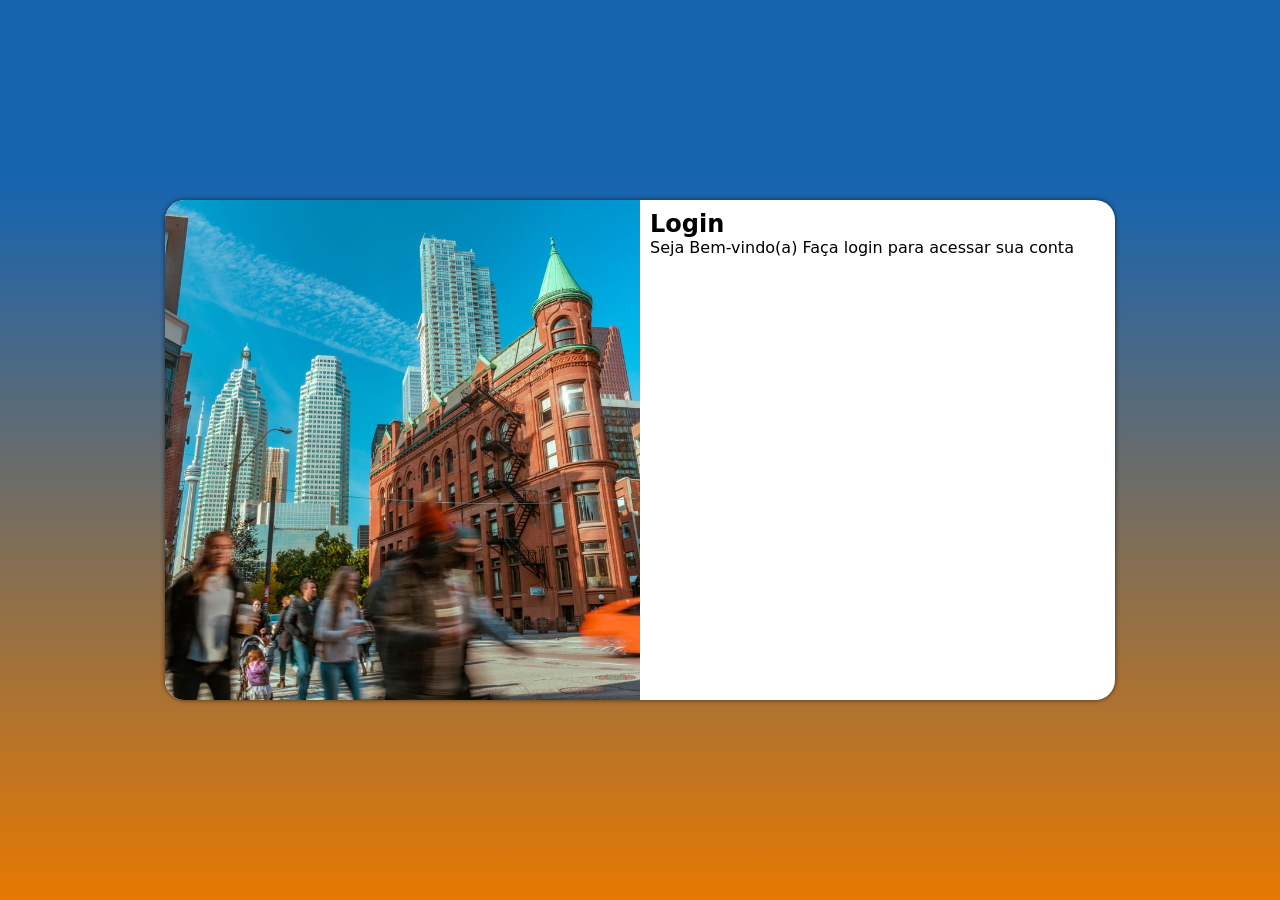
==== euLogin/index.html @ 074084f5 "treinamento" ====
<!DOCTYPE html>
<html lang="pt-br">
<head>
    <meta charset="UTF-8">
    <meta name="viewport" content="width=device-width, initial-scale=1.0">
    <title>eu fiz midia query</title>
    <link rel="stylesheet" href="style.css">
    <link rel="stylesheet" href="midia.css">
</head>
<body>
    <main>
        <section id="login">
            <div id="imagem">

            </div>
            

            <div id="formulario">
                <h1>Login</h1>
            <p>Seja Bem-vindo(a) Faça login para acessar sua conta</p>

            <form action="nada.php" method="post"></form >
            </div>
        </section>
    </main>
</body>
</html>
---- euLogin/style.css ----
@charset "UTF-8";

/*tela do cel*/

/* Typical Device Breakpoints
-------------------------------------
Pequenas telas: até 600px
Celular: de 600px até 768px
Tablet: 768px até 992px
Desktop: 992px até 1200px
Grandes telas: acima de 1200px
*/

*{
    font-family: system-ui, -apple-system, BlinkMacSystemFont, 'Segoe UI', Roboto, Oxygen, Ubuntu, Cantarell, 'Open Sans', 'Helvetica Neue', sans-serif;
    padding: 0;
    margin: 0;
    box-sizing: border-box;
}

body,html{
    background-color: burlywood;
    width: 100vw;
    height: 100vh;
}

body{
        background-image: linear-gradient(to top, #e77801, #1664b0 90%);
    }

main{
    position: relative;
    width: 100vw;
    height: 100vh;
}

section#login{
    position: absolute;
    width: 250px;
    height: 500px;
    background-color: white;
    border-radius: 20px;
    overflow: hidden;
    box-shadow: 0px 0px 5px rgba(0, 0, 0, 0.623);

    top: 50%;
    left: 50%;
    transform: translate(-50%, -50%);
    transition: width .5s ,height .5s;
    transition-timing-function: ease;
}

section#login > div#imagem{
    display: block;
    background-color: burlywood;
    background-image: url(../imagens/foto-rua-medio.jpg);
    height: 200px;
    background-position: center center;
    background-repeat: no-repeat;
    background-size: cover;
}


section#login > div#formulario{
    display: block;
    padding: 10px;
}
---- euLogin/midia.css ----
@charset "UTF-8";

/*outras telas*/

/* Typical Device Breakpoints
-------------------------------------
Pequenas telas: até 600px
Celular: de 600px até 768px
Tablet: 768px até 992px
Desktop: 992px até 1200px
Grandes telas: acima de 1200px
*/

@media screen and (min-width: 768px) and (max-width: 992px) {

    body{
        background-image: linear-gradient(to top, #e77801, #1664b0 80% );
    }
    
    section#login{
        width: 90vw;
    }

    section#login > div#imagem{
        float: left;
        width: 50%;
        height: 100%;
    }

    section#login > div#formulario{
        float: right;
        width: 50%;
    }
}

@media screen and (min-width:992px) {

    body{
        background-image: linear-gradient(to top, #e77801, #1664b0 80% );
    }
    section#login{
        width: 950px;
    }

    section#login > div#imagem{
        float: left;
        width: 50%;
        height: 100%;
    }

    section#login > div#formulario{
        float: right;
        width: 50%;
    }
}
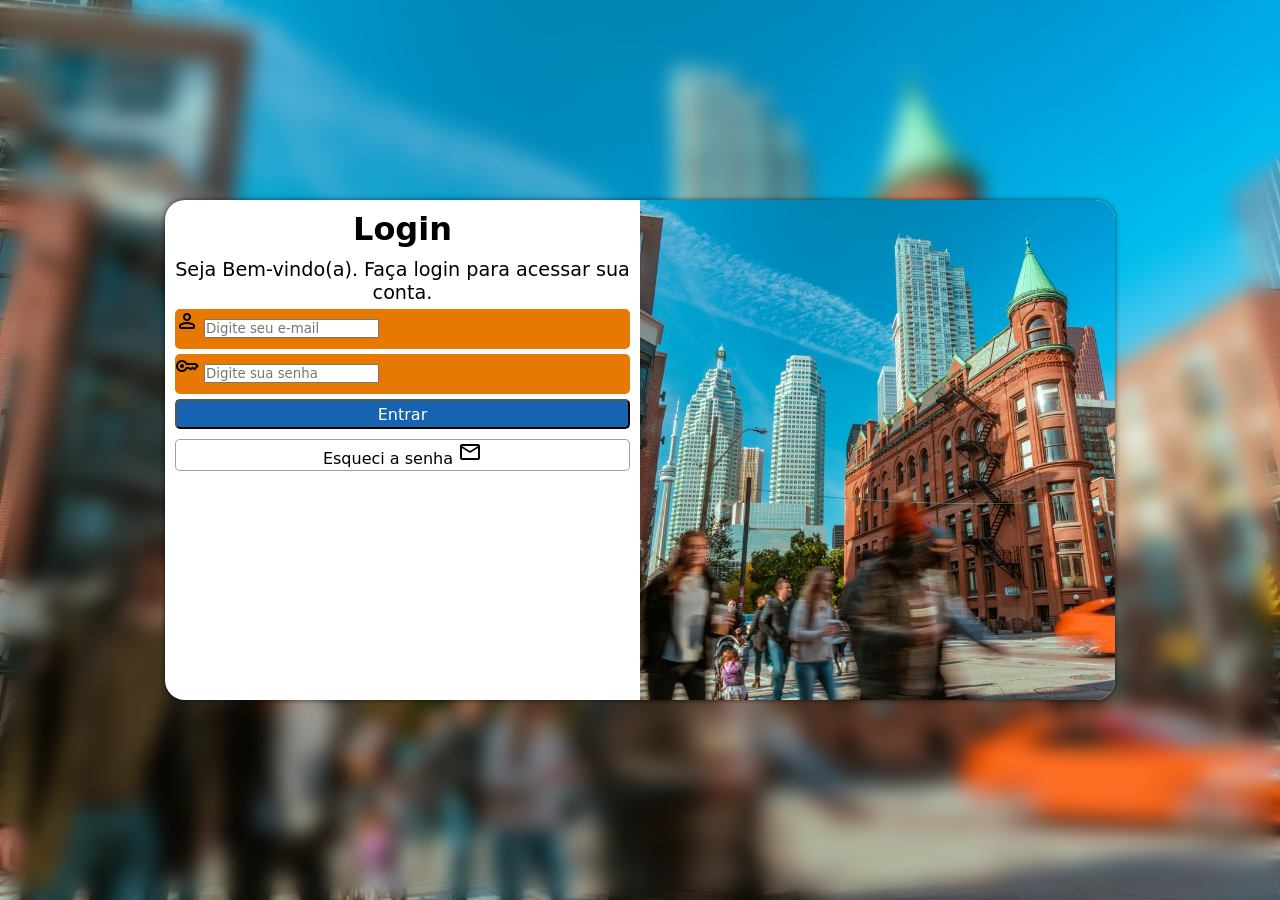
==== commit 37205d0c: "treinamento 2" ====
--- a/euLogin/index.html
+++ b/euLogin/index.html
@@ -6,6 +6,7 @@
     <title>eu fiz midia query</title>
     <link rel="stylesheet" href="style.css">
     <link rel="stylesheet" href="midia.css">
+    <link rel="stylesheet" href="https://fonts.googleapis.com/css2?family=Material+Symbols+Rounded:opsz,wght,FILL,GRAD@20..48,100..700,0..1,-50..200&icon_names=key,person,email" />
 </head>
 <body>
     <main>
@@ -17,9 +18,23 @@
 
             <div id="formulario">
                 <h1>Login</h1>
-            <p>Seja Bem-vindo(a) Faça login para acessar sua conta</p>
+            <p>Seja Bem-vindo(a). Faça login para acessar sua conta.</p>
 
-            <form action="nada.php" method="post"></form >
+            <form action="nada.php" method="post" autocomplete="on">
+                <div class="campo">
+                    <span class="material-symbols-rounded">person</span>
+                    <input type="email" name="login" id="ilogin" placeholder="Digite seu e-mail" required autocomplete="email" maxlength="30">
+                    <label for="ilogin">login</label>
+                </div>
+
+                <div class=" campo">
+                    <span class="material-symbols-rounded">key</span>
+                    <input type="password" name="senha" id="isenha" placeholder="Digite sua senha" readonly autocomplete="current-password" minlength="8" maxlength="20">
+                    <label for="isenha">senha</label>
+                </div>
+                <input type="submit" value="Entrar">
+                <a href="#" class="botao">Esqueci a senha <span class="material-symbols-rounded">email</span></a>
+            </form >
             </div>
         </section>
     </main>
--- a/euLogin/style.css
+++ b/euLogin/style.css
@@ -36,7 +36,7 @@
 
 section#login{
     position: absolute;
-    width: 250px;
+    width: 258px;
     height: 500px;
     background-color: white;
     border-radius: 20px;
@@ -64,4 +64,62 @@
 section#login > div#formulario{
     display: block;
     padding: 10px;
-}+}
+
+div#formulario > h1{
+        font-size:1.7em;
+        text-align: center;
+        margin-bottom: 10px;
+    }
+
+    div#formulario > p{
+        font-size: 1.1em;
+        text-align: center;
+    }
+
+    form >div.campo{
+        background-color: #e77801;
+        height: 40px;
+        border-radius: 5px;
+        margin: 5px 0px;
+    }
+
+    div.campo >label{
+        display: none;
+    }
+
+
+    form > input[type=submit]{
+        display: block;
+        font-size: 1em;
+        width: 100%;
+        height: 30px;
+        border-radius: 5px;
+        background-color: #1664b0;
+        color: white;
+        cursor: pointer;
+    }
+    form > input[type=submit]:hover{
+        background-color: rgb(0, 102, 255);
+    }
+
+    form > a.botao{
+        display: block;
+        text-align: center;
+        text-decoration: none;
+        font-size: 1em;
+        width: 100%;
+        height: 30px;
+        border-radius: 5px;
+        background-color:white;
+        color: black;
+        margin-top: 10px;
+        padding-bottom: 30px;
+        border: 1px solid rgba(0, 0, 0, 0.37);
+    }
+
+    form > a.botao:hover{
+        background-color: #1664b0;
+        color: white;
+        
+    }
--- a/euLogin/midia.css
+++ b/euLogin/midia.css
@@ -30,26 +30,44 @@
     section#login > div#formulario{
         float: right;
         width: 50%;
-    }
+    } 
 }
 
 @media screen and (min-width:992px) {
 
     body{
-        background-image: linear-gradient(to top, #e77801, #1664b0 80% );
+         background-image: url(../imagens/foto-rua-medio.jpg);
+         background-repeat: no-repeat;
+         background-size: cover;
+         background-position: center;
+    }
+
+    main{
+         backdrop-filter: blur(10px);
     }
     section#login{
         width: 950px;
     }
 
     section#login > div#imagem{
-        float: left;
+        float: right;
         width: 50%;
         height: 100%;
     }
 
     section#login > div#formulario{
-        float: right;
+        float: left;
         width: 50%;
     }
+
+    div#formulario > h1{
+        font-size:2em;
+        text-align: center;
+        margin-bottom: 10px;
+    }
+
+    div#formulario > p{
+        font-size: 1.2em;
+        text-align: center;
+    }
 }
